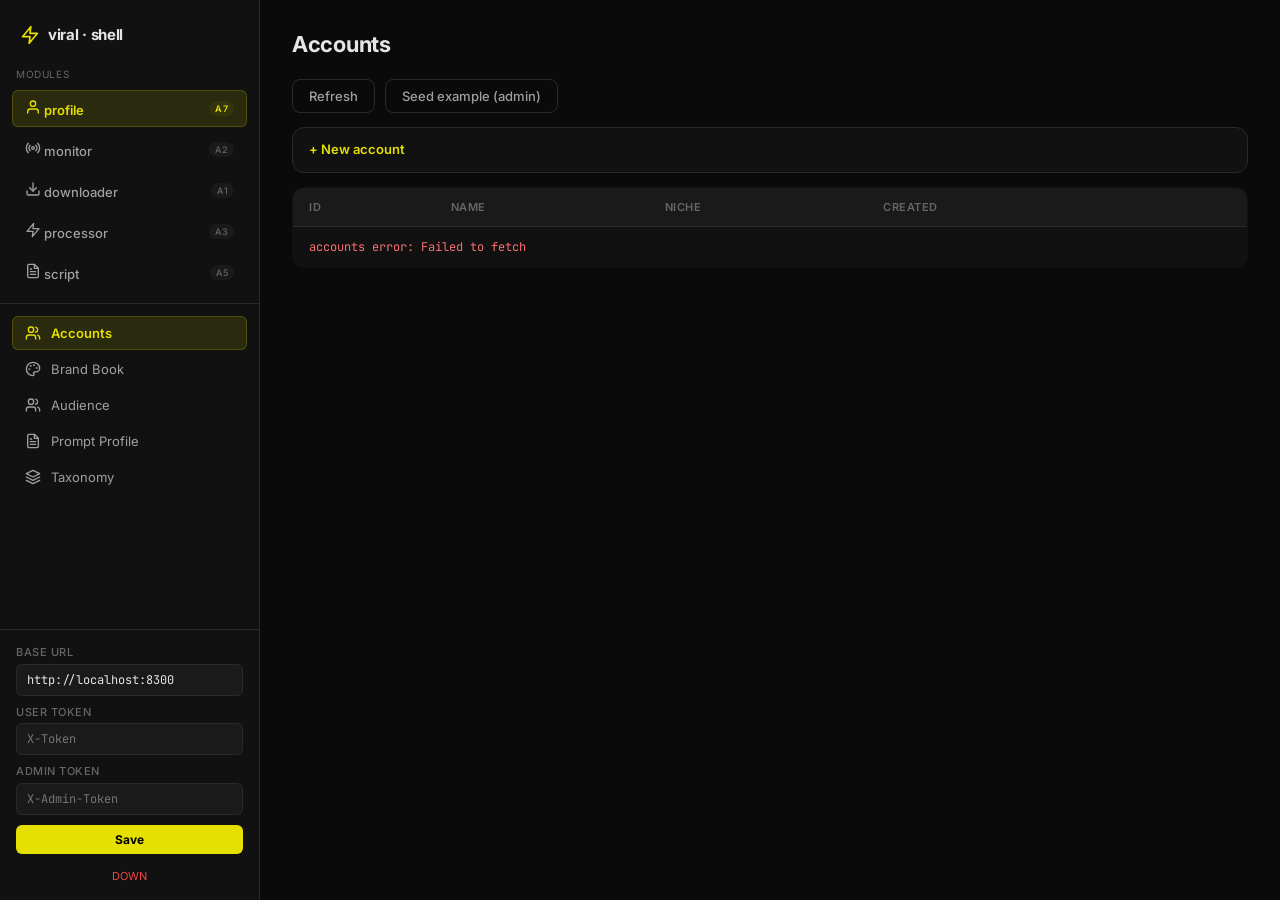
==== Modules/shell/static/index.html @ 406c32b4 "shell (A_shell) + monitor скелет (A2) + CORS для UI - Modules/shell: FastAPI-сервис статики UI (порт" ====
<!DOCTYPE html>
<html lang="ru">
<head>
<meta charset="utf-8">
<meta name="viewport" content="width=device-width, initial-scale=1">
<title>viral · shell</title>
<link rel="preconnect" href="https://fonts.googleapis.com">
<link rel="preconnect" href="https://fonts.gstatic.com" crossorigin>
<link href="https://fonts.googleapis.com/css2?family=Inter:wght@400;500;600;700;800&family=JetBrains+Mono:wght@400;500&display=swap" rel="stylesheet">
<link rel="stylesheet" href="styles.css">
</head>
<body>

<svg width="0" height="0" style="position:absolute">
  <defs>
    <symbol id="i-zap" viewBox="0 0 24 24" fill="none" stroke="currentColor" stroke-width="2" stroke-linecap="round" stroke-linejoin="round"><polygon points="13 2 3 14 12 14 11 22 21 10 12 10 13 2"/></symbol>
    <symbol id="i-folder" viewBox="0 0 24 24" fill="none" stroke="currentColor" stroke-width="2" stroke-linecap="round" stroke-linejoin="round"><path d="M20 20a2 2 0 0 0 2-2V8a2 2 0 0 0-2-2h-7.9a2 2 0 0 1-1.69-.9L9.6 3.9A2 2 0 0 0 7.93 3H4a2 2 0 0 0-2 2v13a2 2 0 0 0 2 2Z"/></symbol>
    <symbol id="i-mic" viewBox="0 0 24 24" fill="none" stroke="currentColor" stroke-width="2" stroke-linecap="round" stroke-linejoin="round"><rect x="9" y="2" width="6" height="13" rx="3"/><path d="M19 10v2a7 7 0 0 1-14 0v-2"/><line x1="12" y1="19" x2="12" y2="22"/></symbol>
    <symbol id="i-images" viewBox="0 0 24 24" fill="none" stroke="currentColor" stroke-width="2" stroke-linecap="round" stroke-linejoin="round"><rect x="2" y="3" width="20" height="14" rx="2"/><circle cx="8" cy="9" r="1.5"/><path d="m2 15 6-6 10 10"/></symbol>
    <symbol id="i-eye" viewBox="0 0 24 24" fill="none" stroke="currentColor" stroke-width="2" stroke-linecap="round" stroke-linejoin="round"><path d="M2 12s3-7 10-7 10 7 10 7-3 7-10 7-10-7-10-7Z"/><circle cx="12" cy="12" r="3"/></symbol>
    <symbol id="i-sparkles" viewBox="0 0 24 24" fill="none" stroke="currentColor" stroke-width="2" stroke-linecap="round" stroke-linejoin="round"><path d="M12 3 14 9l6 2-6 2-2 6-2-6-6-2 6-2 2-6Z"/></symbol>
    <symbol id="i-key" viewBox="0 0 24 24" fill="none" stroke="currentColor" stroke-width="2" stroke-linecap="round" stroke-linejoin="round"><circle cx="7.5" cy="15.5" r="5.5"/><path d="m21 2-9.6 9.6"/><path d="m15.5 7.5 3 3L22 7l-3-3"/></symbol>
    <symbol id="i-activity" viewBox="0 0 24 24" fill="none" stroke="currentColor" stroke-width="2" stroke-linecap="round" stroke-linejoin="round"><polyline points="22 12 18 12 15 21 9 3 6 12 2 12"/></symbol>
    <symbol id="i-list" viewBox="0 0 24 24" fill="none" stroke="currentColor" stroke-width="2" stroke-linecap="round" stroke-linejoin="round"><path d="m3 17 2 2 4-4"/><path d="m3 7 2 2 4-4"/><path d="M13 6h8"/><path d="M13 12h8"/><path d="M13 18h8"/></symbol>
    <symbol id="i-file-text" viewBox="0 0 24 24" fill="none" stroke="currentColor" stroke-width="2" stroke-linecap="round" stroke-linejoin="round"><path d="M14 2H6a2 2 0 0 0-2 2v16a2 2 0 0 0 2 2h12a2 2 0 0 0 2-2V8z"/><polyline points="14 2 14 8 20 8"/><line x1="16" y1="13" x2="8" y2="13"/><line x1="16" y1="17" x2="8" y2="17"/><polyline points="10 9 9 9 8 9"/></symbol>
    <symbol id="i-user" viewBox="0 0 24 24" fill="none" stroke="currentColor" stroke-width="2" stroke-linecap="round" stroke-linejoin="round"><path d="M20 21v-2a4 4 0 0 0-4-4H8a4 4 0 0 0-4 4v2"/><circle cx="12" cy="7" r="4"/></symbol>
    <symbol id="i-palette" viewBox="0 0 24 24" fill="none" stroke="currentColor" stroke-width="2" stroke-linecap="round" stroke-linejoin="round"><circle cx="13.5" cy="6.5" r=".5"/><circle cx="17.5" cy="10.5" r=".5"/><circle cx="8.5" cy="7.5" r=".5"/><circle cx="6.5" cy="12.5" r=".5"/><path d="M12 2C6.5 2 2 6.5 2 12s4.5 10 10 10c.926 0 1.648-.746 1.648-1.688 0-.437-.18-.835-.437-1.125-.29-.289-.438-.652-.438-1.125a1.64 1.64 0 0 1 1.668-1.668h1.996c3.051 0 5.555-2.503 5.555-5.554C21.965 6.012 17.461 2 12 2z"/></symbol>
    <symbol id="i-users" viewBox="0 0 24 24" fill="none" stroke="currentColor" stroke-width="2" stroke-linecap="round" stroke-linejoin="round"><path d="M16 21v-2a4 4 0 0 0-4-4H6a4 4 0 0 0-4 4v2"/><circle cx="9" cy="7" r="4"/><path d="M22 21v-2a4 4 0 0 0-3-3.87"/><path d="M16 3.13a4 4 0 0 1 0 7.75"/></symbol>
    <symbol id="i-git-branch" viewBox="0 0 24 24" fill="none" stroke="currentColor" stroke-width="2" stroke-linecap="round" stroke-linejoin="round"><line x1="6" y1="3" x2="6" y2="15"/><circle cx="18" cy="6" r="3"/><circle cx="6" cy="18" r="3"/><path d="M18 9a9 9 0 0 1-9 9"/></symbol>
    <symbol id="i-layers" viewBox="0 0 24 24" fill="none" stroke="currentColor" stroke-width="2" stroke-linecap="round" stroke-linejoin="round"><polygon points="12 2 2 7 12 12 22 7 12 2"/><polyline points="2 17 12 22 22 17"/><polyline points="2 12 12 17 22 12"/></symbol>
    <symbol id="i-radio" viewBox="0 0 24 24" fill="none" stroke="currentColor" stroke-width="2" stroke-linecap="round" stroke-linejoin="round"><circle cx="12" cy="12" r="2"/><path d="M16.24 7.76a6 6 0 0 1 0 8.49m-8.48-.01a6 6 0 0 1 0-8.49m11.31-2.82a10 10 0 0 1 0 14.14m-14.14 0a10 10 0 0 1 0-14.14"/></symbol>
    <symbol id="i-download" viewBox="0 0 24 24" fill="none" stroke="currentColor" stroke-width="2" stroke-linecap="round" stroke-linejoin="round"><path d="M21 15v4a2 2 0 0 1-2 2H5a2 2 0 0 1-2-2v-4"/><polyline points="7 10 12 15 17 10"/><line x1="12" y1="15" x2="12" y2="3"/></symbol>
  </defs>
</svg>

<div class="app">

<aside class="sidebar">
  <div class="logo">
    <svg class="icon"><use href="#i-zap"/></svg>
    <span>viral · shell</span>
  </div>

  <div class="module-switcher">
    <div class="label">Modules</div>
    <button data-module="profile"><span><svg class="icon"><use href="#i-user"/></svg> profile</span><span class="tag">A7</span></button>
    <button data-module="monitor"><span><svg class="icon"><use href="#i-radio"/></svg> monitor</span><span class="tag">A2</span></button>
    <button data-module="downloader"><span><svg class="icon"><use href="#i-download"/></svg> downloader</span><span class="tag">A1</span></button>
    <button data-module="processor"><span><svg class="icon"><use href="#i-zap"/></svg> processor</span><span class="tag">A3</span></button>
    <button data-module="script"><span><svg class="icon"><use href="#i-file-text"/></svg> script</span><span class="tag">A5</span></button>
  </div>

  <!-- Subtabs: profile -->
  <nav class="subtabs" data-module="profile">
    <button data-tab="accounts" class="active"><svg class="icon"><use href="#i-users"/></svg><span>Accounts</span></button>
    <button data-tab="brand-book"><svg class="icon"><use href="#i-palette"/></svg><span>Brand Book</span></button>
    <button data-tab="audience"><svg class="icon"><use href="#i-users"/></svg><span>Audience</span></button>
    <button data-tab="prompt-profile"><svg class="icon"><use href="#i-file-text"/></svg><span>Prompt Profile</span></button>
    <button data-tab="taxonomy"><svg class="icon"><use href="#i-layers"/></svg><span>Taxonomy</span></button>
  </nav>

  <!-- Subtabs: monitor -->
  <nav class="subtabs" data-module="monitor" style="display:none">
    <button data-tab="status" class="active"><svg class="icon"><use href="#i-radio"/></svg><span>Status</span></button>
  </nav>

  <!-- Subtabs: downloader -->
  <nav class="subtabs" data-module="downloader" style="display:none">
    <button data-tab="status" class="active"><svg class="icon"><use href="#i-download"/></svg><span>Status</span></button>
  </nav>

  <!-- Subtabs: processor -->
  <nav class="subtabs" data-module="processor" style="display:none">
    <button data-tab="files" class="active"><svg class="icon"><use href="#i-folder"/></svg><span>Files</span></button>
    <button data-tab="transcribe"><svg class="icon"><use href="#i-mic"/></svg><span>Transcribe</span></button>
    <button data-tab="frames"><svg class="icon"><use href="#i-images"/></svg><span>Frames</span></button>
    <button data-tab="vision"><svg class="icon"><use href="#i-eye"/></svg><span>Vision</span></button>
    <button data-tab="full"><svg class="icon"><use href="#i-sparkles"/></svg><span>Full</span></button>
    <button data-tab="keys"><svg class="icon"><use href="#i-key"/></svg><span>Keys</span></button>
    <button data-tab="prompts"><svg class="icon"><use href="#i-file-text"/></svg><span>Prompts</span></button>
    <button data-tab="usage"><svg class="icon"><use href="#i-activity"/></svg><span>Usage</span></button>
    <button data-tab="jobs"><svg class="icon"><use href="#i-list"/></svg><span>Jobs</span></button>
  </nav>

  <!-- Subtabs: script -->
  <nav class="subtabs" data-module="script" style="display:none">
    <button data-tab="generate" class="active"><svg class="icon"><use href="#i-sparkles"/></svg><span>Generate</span></button>
    <button data-tab="versions"><svg class="icon"><use href="#i-file-text"/></svg><span>Versions</span></button>
    <button data-tab="tree"><svg class="icon"><use href="#i-git-branch"/></svg><span>Tree</span></button>
    <button data-tab="templates"><svg class="icon"><use href="#i-layers"/></svg><span>Templates</span></button>
    <button data-tab="keys"><svg class="icon"><use href="#i-key"/></svg><span>Keys</span></button>
  </nav>

  <div class="sidebar-bottom">
    <div id="auth-box">
      <label>Base URL <input id="base-url" type="text" placeholder="http://localhost:8300"></label>
      <label id="tok-user-wrap" style="display:none">User token <input id="tok-user" type="password" placeholder="X-Token"></label>
      <label id="tok-admin-wrap" style="display:none">Admin token <input id="tok-admin" type="password" placeholder="X-Admin-Token"></label>
      <label id="tok-worker-wrap" style="display:none">Worker token <input id="tok-worker" type="password" placeholder="X-Worker-Token"></label>
      <button id="auth-save">Save</button>
      <span id="health-status" class="muted">checking...</span>
    </div>
  </div>
</aside>

<main>

<!-- ============ PROFILE MODULE ============ -->
<section class="module" data-module="profile">

  <div id="profile-banner" class="account-banner" style="display:none">
    Active account: <strong id="profile-active-name">—</strong>
    <span class="muted" id="profile-active-id"></span>
  </div>

  <section class="tab active" data-tab="accounts">
    <h2>Accounts</h2>
    <div class="toolbar">
      <button id="profile-accounts-refresh" class="ghost">Refresh</button>
      <button id="profile-seed-btn" class="ghost">Seed example (admin)</button>
    </div>
    <details>
      <summary>+ New account</summary>
      <form id="profile-new-account-form">
        <label>name <input name="name" required></label>
        <label>niche_slug <input name="niche_slug" required placeholder="fitness"></label>
        <button type="submit">Create</button>
      </form>
    </details>
    <table id="profile-accounts-table">
      <thead><tr><th>ID</th><th>Name</th><th>Niche</th><th>Created</th><th></th></tr></thead>
      <tbody></tbody>
    </table>
  </section>

  <section class="tab" data-tab="brand-book">
    <h2>Brand Book</h2>
    <p class="hint" id="brand-book-hint" style="display:none">Select an account first (tab Accounts).</p>
    <form id="profile-brand-form">
      <label>formality <input name="formality" type="range" min="1" max="10" step="1" value="5"><span data-out="formality">5</span></label>
      <label>energy <input name="energy" type="range" min="1" max="10" step="1" value="5"><span data-out="energy">5</span></label>
      <label>humor <input name="humor" type="range" min="1" max="10" step="1" value="5"><span data-out="humor">5</span></label>
      <label>expertise <input name="expertise" type="range" min="1" max="10" step="1" value="5"><span data-out="expertise">5</span></label>
      <label style="flex-basis:100%">forbidden_words (one per line)
        <textarea name="forbidden_words" rows="4" placeholder="word1&#10;word2"></textarea>
      </label>
      <label style="flex-basis:100%">cta (one per line)
        <textarea name="cta" rows="3" placeholder="Подпишись и получи гайд"></textarea>
      </label>
      <label style="flex-basis:100%">extra JSON
        <textarea name="extra" rows="3" placeholder="{}">{}</textarea>
      </label>
      <button type="submit">Save brand book</button>
    </form>
    <pre class="result" id="profile-brand-result"></pre>
  </section>

  <section class="tab" data-tab="audience">
    <h2>Audience</h2>
    <p class="hint" id="audience-hint" style="display:none">Select an account first (tab Accounts).</p>
    <form id="profile-audience-form">
      <label>age_range <input name="age_range" placeholder="25-34"></label>
      <label>gender
        <select name="gender">
          <option value="">—</option>
          <option value="male">male</option>
          <option value="female">female</option>
          <option value="mixed">mixed</option>
        </select>
      </label>
      <label>expertise_level
        <select name="expertise_level">
          <option value="">—</option>
          <option value="beginner">beginner</option>
          <option value="intermediate">intermediate</option>
          <option value="expert">expert</option>
        </select>
      </label>
      <label style="flex-basis:100%">geography
        <input name="geography" placeholder="RU, KZ, BY">
      </label>
      <label style="flex-basis:100%">pain_points (one per line)
        <textarea name="pain_points" rows="3"></textarea>
      </label>
      <label style="flex-basis:100%">desires (one per line)
        <textarea name="desires" rows="3"></textarea>
      </label>
      <label style="flex-basis:100%">extra JSON
        <textarea name="extra" rows="2">{}</textarea>
      </label>
      <button type="submit">Save audience</button>
    </form>
    <pre class="result" id="profile-audience-result"></pre>
  </section>

  <section class="tab" data-tab="prompt-profile">
    <h2>Prompt Profile</h2>
    <p class="hint" id="pp-hint" style="display:none">Select an account first (tab Accounts).</p>
    <div class="toolbar">
      <button id="pp-refresh" class="ghost">Refresh versions</button>
    </div>
    <table id="pp-table">
      <thead><tr><th>Version</th><th>Active</th><th>Created</th><th></th></tr></thead>
      <tbody></tbody>
    </table>

    <details style="margin-top:16px">
      <summary>+ New version</summary>
      <form id="pp-new-form">
        <label>version <input name="version" placeholder="v2" required></label>
        <label style="flex-basis:100%">system_prompt
          <textarea name="system_prompt" rows="6" required></textarea>
        </label>
        <label style="flex-basis:100%">modifiers JSON
          <textarea name="modifiers" rows="3">{}</textarea>
        </label>
        <label style="flex-basis:100%">hard_constraints JSON
          <textarea name="hard_constraints" rows="2">{}</textarea>
        </label>
        <label style="flex-basis:100%">soft_constraints JSON
          <textarea name="soft_constraints" rows="2">{}</textarea>
        </label>
        <button type="submit">Create</button>
      </form>
    </details>

    <dialog id="pp-modal">
      <h3 id="pp-modal-title">Prompt version</h3>
      <pre id="pp-modal-body"></pre>
      <button id="pp-modal-close">Close</button>
    </dialog>
  </section>

  <section class="tab" data-tab="taxonomy">
    <h2>Taxonomy</h2>
    <div class="toolbar">
      <button id="tax-refresh" class="ghost">Refresh</button>
    </div>
    <ul id="tax-tree" class="tree"></ul>
  </section>
</section>

<!-- ============ MONITOR MODULE ============ -->
<section class="module" data-module="monitor" style="display:none">
  <section class="tab active" data-tab="status">
    <div class="placeholder">
      <h2>monitor — not implemented</h2>
      <p>Модуль A2: Source Registry / Crawler Scheduler / Metrics Collector.<br>Бэкенд пока не реализован — кнопка ниже просто пингует <code>/monitor/healthz</code>.</p>
      <button id="monitor-ping">Ping healthz</button>
      <pre id="monitor-result"></pre>
    </div>
  </section>
</section>

<!-- ============ DOWNLOADER MODULE ============ -->
<section class="module" data-module="downloader" style="display:none">
  <section class="tab active" data-tab="status">
    <div class="placeholder">
      <h2>downloader — not implemented</h2>
      <p>Модуль A1: YouTube / Instagram / TikTok / VK ingestion.<br>Бэкенд пока не реализован.</p>
      <button id="downloader-ping">Ping healthz</button>
      <pre id="downloader-result"></pre>
    </div>
  </section>
</section>

<!-- ============ PROCESSOR MODULE ============ -->
<section class="module" data-module="processor" style="display:none">

  <section class="tab active" data-tab="files">
    <h2>Files in downloads/</h2>
    <div class="toolbar">
      <input id="upload-input" type="file">
      <button id="upload-btn">Upload</button>
      <button id="files-refresh" class="ghost">Refresh</button>
    </div>
    <table id="files-table">
      <thead><tr><th>Name</th><th>Size</th><th>Modified</th><th></th></tr></thead>
      <tbody></tbody>
    </table>
    <p class="hint">Клик на строку — подставить file_path во все формы ниже.</p>
  </section>

  <section class="tab" data-tab="transcribe">
    <h2>Transcribe</h2>
    <form id="transcribe-form">
      <label>file_path <input name="file_path" required></label>
      <label>provider
        <select name="provider">
          <option value="">auto</option>
          <option value="assemblyai">assemblyai</option>
          <option value="deepgram">deepgram</option>
          <option value="openai_whisper">openai_whisper</option>
          <option value="groq_whisper">groq_whisper</option>
        </select>
      </label>
      <label>language
        <select name="language">
          <option value="">auto</option>
          <option value="ru">ru</option>
          <option value="en">en</option>
        </select>
      </label>
      <button type="submit">Run</button>
    </form>
    <pre class="result" id="transcribe-result"></pre>
  </section>

  <section class="tab" data-tab="frames">
    <h2>Extract frames</h2>
    <form id="frames-form">
      <label>file_path <input name="file_path" required></label>
      <label>fps <input name="fps" type="number" value="1" step="0.5" min="0.5" max="5"></label>
      <label>diff_threshold <input name="diff_threshold" type="number" value="0.10" step="0.01" min="0" max="1"></label>
      <label>min_frames <input name="min_frames" type="number" value="3" min="1" max="200"></label>
      <label>max_frames <input name="max_frames" type="number" value="40" min="1" max="500"></label>
      <button type="submit">Extract</button>
    </form>
    <div id="frames-stats"></div>
    <div id="frames-gallery" class="gallery"></div>
    <canvas id="diff-chart" width="800" height="120"></canvas>
  </section>

  <section class="tab" data-tab="vision">
    <h2>Vision analyze</h2>
    <form id="vision-form">
      <label>file_path <input name="file_path" required></label>
      <label>provider
        <select name="provider">
          <option value="">auto</option>
          <option value="anthropic_claude">anthropic_claude</option>
          <option value="openai_gpt4o">openai_gpt4o</option>
          <option value="openai_gpt4o_mini">openai_gpt4o_mini</option>
          <option value="google_gemini_pro">google_gemini_pro</option>
          <option value="google_gemini_flash">google_gemini_flash</option>
        </select>
      </label>
      <label>prompt
        <select name="prompt_template">
          <option value="default">default</option>
          <option value="detailed">detailed</option>
          <option value="hooks_focused">hooks_focused</option>
        </select>
      </label>
      <button type="submit">Analyze</button>
    </form>
    <pre class="result" id="vision-result"></pre>
  </section>

  <section class="tab" data-tab="full">
    <h2>Full analysis</h2>
    <form id="full-form">
      <label>file_path <input name="file_path" required></label>
      <label>transcribe_provider
        <select name="transcribe_provider">
          <option value="">auto</option>
          <option value="assemblyai">assemblyai</option>
          <option value="deepgram">deepgram</option>
          <option value="openai_whisper">openai_whisper</option>
          <option value="groq_whisper">groq_whisper</option>
        </select>
      </label>
      <label>vision_provider
        <select name="vision_provider">
          <option value="">auto</option>
          <option value="anthropic_claude">anthropic_claude</option>
          <option value="openai_gpt4o">openai_gpt4o</option>
          <option value="openai_gpt4o_mini">openai_gpt4o_mini</option>
          <option value="google_gemini_pro">google_gemini_pro</option>
          <option value="google_gemini_flash">google_gemini_flash</option>
        </select>
      </label>
      <button type="submit">Run full</button>
    </form>
    <pre class="result" id="full-result"></pre>
  </section>

  <section class="tab" data-tab="keys">
    <h2>API keys</h2>
    <details>
      <summary>+ Add key</summary>
      <form id="add-key-form">
        <label>provider
          <select name="provider" id="add-key-provider"></select>
        </label>
        <label>label <input name="label"></label>
        <label>secret <input name="secret" type="password" required></label>
        <label>priority <input name="priority" type="number" value="100"></label>
        <label>monthly_limit_usd <input name="monthly_limit_usd" type="number" step="0.01"></label>
        <button type="submit">Create</button>
      </form>
    </details>
    <button id="keys-refresh" class="ghost">Refresh</button>
    <table id="keys-table">
      <thead><tr>
        <th>ID</th><th>Provider</th><th>Kind</th><th>Label</th><th>Masked</th>
        <th>Active</th><th>Priority</th><th>Limit</th><th>30d cost</th><th>30d calls</th><th></th>
      </tr></thead>
      <tbody></tbody>
    </table>
  </section>

  <section class="tab" data-tab="prompts">
    <h2>Prompts Registry</h2>
    <p class="hint">Версионированные системные промпты для vision-анализа.</p>
    <div class="toolbar">
      <button id="prompts-refresh" class="ghost">Refresh</button>
      <button id="prompts-new">+ New version</button>
    </div>
    <table id="prompts-table">
      <thead><tr>
        <th>Name</th><th>Version</th><th>Active</th><th>Created</th><th></th>
      </tr></thead>
      <tbody></tbody>
    </table>

    <details id="prompts-editor" style="margin-top:1rem">
      <summary>New prompt version</summary>
      <form id="prompts-form">
        <label>name
          <select name="name">
            <option value="vision_default">vision_default</option>
            <option value="vision_detailed">vision_detailed</option>
            <option value="vision_hooks_focused">vision_hooks_focused</option>
          </select>
        </label>
        <label>version <input name="version" placeholder="v2" required></label>
        <label style="flex-basis:100%">body
          <textarea name="body" rows="10" required style="font-family:JetBrains Mono,monospace;width:100%"></textarea>
        </label>
        <label><input type="checkbox" name="is_active"> activate immediately</label>
        <button type="submit">Create</button>
      </form>
    </details>

    <dialog id="prompt-modal">
      <h3 id="prompt-modal-title">Prompt body</h3>
      <pre id="prompt-modal-body" style="max-height:60vh;overflow:auto"></pre>
      <button id="prompt-modal-close">Close</button>
    </dialog>
  </section>

  <section class="tab" data-tab="usage">
    <h2>Usage</h2>
    <button id="usage-refresh" class="ghost">Refresh</button>
    <div id="usage-total"></div>
    <h3>By provider</h3>
    <table id="usage-providers">
      <thead><tr><th>Provider</th><th>Calls</th><th>Cost $</th><th>Errors</th><th>Avg latency ms</th></tr></thead>
      <tbody></tbody>
    </table>
    <h3>By day</h3>
    <table id="usage-days">
      <thead><tr><th>Day</th><th>Calls</th><th>Cost $</th></tr></thead>
      <tbody></tbody>
    </table>
  </section>

  <section class="tab" data-tab="jobs">
    <h2>Recent jobs</h2>
    <button id="jobs-refresh" class="ghost">Refresh</button>
    <table id="jobs-table">
      <thead><tr><th>ID</th><th>Kind</th><th>Status</th><th>Created</th><th>Finished</th><th></th></tr></thead>
      <tbody></tbody>
    </table>
  </section>

  <dialog id="job-modal">
    <h3>Job detail</h3>
    <pre id="job-modal-body"></pre>
    <div id="job-modal-actions" style="margin-top:1rem;display:flex;gap:.5rem">
      <button id="job-reanalyze-btn" type="button">⟳ Re-analyze</button>
      <button id="job-modal-close" type="button">Close</button>
    </div>
  </dialog>

  <dialog id="reanalyze-modal">
    <h3>Re-analyze job</h3>
    <p class="hint">Новый job на том же файле с применёнными override.</p>
    <form id="reanalyze-form">
      <input type="hidden" name="base_job_id">
      <label>prompt_template
        <select name="prompt_template">
          <option value="">— не менять —</option>
          <option value="default">default</option>
          <option value="detailed">detailed</option>
          <option value="hooks_focused">hooks_focused</option>
        </select>
      </label>
      <label>prompt_version <input name="prompt_version" placeholder="v1 / v2 / ..."></label>
      <label>vision_model
        <select name="vision_model">
          <option value="">— не менять —</option>
          <option value="anthropic_claude">anthropic_claude</option>
          <option value="openai_gpt4o">openai_gpt4o</option>
          <option value="openai_gpt4o_mini">openai_gpt4o_mini</option>
          <option value="google_gemini_pro">google_gemini_pro</option>
          <option value="google_gemini_flash">google_gemini_flash</option>
        </select>
      </label>
      <label>transcription_model
        <select name="transcription_model">
          <option value="">— не менять —</option>
          <option value="assemblyai">assemblyai</option>
          <option value="deepgram">deepgram</option>
          <option value="openai_whisper">openai_whisper</option>
          <option value="groq_whisper">groq_whisper</option>
        </select>
      </label>
      <label>analysis_profile
        <select name="analysis_profile">
          <option value="">— не менять —</option>
          <option value="quick">quick</option>
          <option value="standard">standard</option>
          <option value="deep">deep</option>
        </select>
      </label>
      <div style="flex-basis:100%;display:flex;gap:.5rem;margin-top:.5rem">
        <button type="submit">Start re-analyze</button>
        <button type="button" id="reanalyze-cancel">Cancel</button>
      </div>
    </form>
    <pre id="reanalyze-result" class="result" style="max-height:30vh;overflow:auto"></pre>
  </dialog>
</section>

<!-- ============ SCRIPT MODULE ============ -->
<section class="module" data-module="script" style="display:none">

  <section class="tab active" data-tab="generate">
    <h2>Generate script</h2>
    <form id="script-generate-form">
      <label>template
        <select name="template" id="script-template-select"></select>
      </label>
      <label>template_version <input name="template_version" placeholder="empty=active"></label>
      <label>provider <input name="provider" placeholder="empty=default"></label>
      <label style="flex-basis:100%">params JSON (topic + duration_sec required)
        <textarea name="params" rows="4">{"topic":"Как похудеть к лету","duration_sec":60,"language":"ru","format":"reels"}</textarea>
      </label>
      <label style="flex-basis:100%">profile JSON (optional)
        <textarea name="profile" rows="3">{}</textarea>
      </label>
      <button type="submit">Generate</button>
    </form>
    <pre class="result" id="script-generate-result"></pre>
  </section>

  <section class="tab" data-tab="versions">
    <h2>Version lookup</h2>
    <div class="toolbar">
      <input id="script-version-id" placeholder="version_id" style="min-width:280px">
      <button id="script-version-load" class="ghost">Load</button>
    </div>
    <pre class="result" id="script-version-result"></pre>
    <div id="script-version-actions" style="display:none;margin-top:12px;display:flex;gap:8px;flex-wrap:wrap">
      <button id="script-export-md" class="ghost">Export markdown</button>
      <button id="script-export-json" class="ghost">Export JSON</button>
      <button id="script-fork-btn" class="ghost">Fork</button>
      <button id="script-delete-btn" class="ghost">Delete</button>
    </div>

    <dialog id="script-fork-modal">
      <h3>Fork version</h3>
      <form id="script-fork-form">
        <label style="flex-basis:100%">override JSON
          <textarea name="override" rows="8">{}</textarea>
        </label>
        <div style="flex-basis:100%;display:flex;gap:8px">
          <button type="submit">Fork</button>
          <button type="button" id="script-fork-cancel">Cancel</button>
        </div>
      </form>
    </dialog>
  </section>

  <section class="tab" data-tab="tree">
    <h2>Script tree</h2>
    <div class="toolbar">
      <input id="script-tree-root" placeholder="root_id" style="min-width:280px">
      <button id="script-tree-load" class="ghost">Load tree</button>
    </div>
    <ul id="script-tree" class="tree"></ul>
  </section>

  <section class="tab" data-tab="templates">
    <h2>Templates</h2>
    <div class="toolbar">
      <button id="script-templates-refresh" class="ghost">Refresh</button>
    </div>
    <table id="script-templates-table">
      <thead><tr><th>Name</th><th>Version</th><th>Active</th><th>Created</th><th></th></tr></thead>
      <tbody></tbody>
    </table>

    <details style="margin-top:16px">
      <summary>+ New template version</summary>
      <form id="script-template-form">
        <label>name <input name="name" required></label>
        <label>version <input name="version" required placeholder="v1"></label>
        <label><input type="checkbox" name="is_active"> activate immediately</label>
        <label style="flex-basis:100%">body
          <textarea name="body" rows="10" required></textarea>
        </label>
        <label style="flex-basis:100%">metadata JSON (optional)
          <textarea name="metadata" rows="2">{}</textarea>
        </label>
        <button type="submit">Create</button>
      </form>
    </details>

    <dialog id="script-template-modal">
      <h3 id="script-template-modal-title">Template</h3>
      <pre id="script-template-modal-body"></pre>
      <button id="script-template-modal-close">Close</button>
    </dialog>
  </section>

  <section class="tab" data-tab="keys">
    <h2>API keys (script)</h2>
    <details>
      <summary>+ Add key</summary>
      <form id="script-add-key-form">
        <label>provider
          <select name="provider" id="script-key-provider"></select>
        </label>
        <label>label <input name="label"></label>
        <label>secret <input name="secret" type="password" required></label>
        <label>priority <input name="priority" type="number" value="100"></label>
        <label>monthly_limit_usd <input name="monthly_limit_usd" type="number" step="0.01"></label>
        <button type="submit">Create</button>
      </form>
    </details>
    <button id="script-keys-refresh" class="ghost">Refresh</button>
    <table id="script-keys-table">
      <thead><tr>
        <th>ID</th><th>Provider</th><th>Kind</th><th>Label</th><th>Masked</th>
        <th>Active</th><th>Priority</th><th>30d cost</th><th>30d calls</th><th></th>
      </tr></thead>
      <tbody></tbody>
    </table>
  </section>
</section>

</main>

</div>

<script src="shell.js"></script>
<script src="processor.js"></script>
<script src="profile.js"></script>
<script src="script.js"></script>
<script src="monitor.js"></script>
<script src="downloader.js"></script>
<script>window.SHELL && window.SHELL.boot();</script>
</body>
</html>
---- Modules/shell/static/styles.css ----
:root {
  --bg-primary: #0a0a0a;
  --bg-secondary: #111111;
  --bg-tertiary: #1a1a1a;
  --bg-hover: #222222;
  --text-primary: #e5e5e5;
  --text-secondary: #a0a0a0;
  --text-muted: #666666;
  --accent: #e5e000;
  --accent-hover: #d4cf00;
  --accent-soft: rgba(229, 224, 0, 0.12);
  --accent-softer: rgba(229, 224, 0, 0.06);
  --accent-border: rgba(229, 224, 0, 0.2);
  --border: #2a2a2a;
  --success: #22c55e;
  --error: #ef4444;
  --warning: #f59e0b;
  --font-display: 'Inter', -apple-system, "Segoe UI", Roboto, sans-serif;
  --font-mono: 'JetBrains Mono', ui-monospace, Consolas, monospace;
  --sidebar-width: 260px;
  --radius: 8px;
  --radius-lg: 12px;
}

* { box-sizing: border-box; margin: 0; padding: 0; }

html, body {
  min-height: 100vh;
  background: var(--bg-primary);
  color: var(--text-primary);
  font-family: var(--font-display);
  font-size: 14px;
  line-height: 1.5;
  -webkit-font-smoothing: antialiased;
}

::-webkit-scrollbar { width: 6px; height: 6px; }
::-webkit-scrollbar-track { background: var(--bg-secondary); }
::-webkit-scrollbar-thumb { background: var(--border); border-radius: 3px; }
::-webkit-scrollbar-thumb:hover { background: var(--text-muted); }

.icon { width: 16px; height: 16px; flex-shrink: 0; }

.app { display: flex; min-height: 100vh; }

/* ---------- Sidebar ---------- */
.sidebar {
  width: var(--sidebar-width);
  min-width: var(--sidebar-width);
  background: var(--bg-secondary);
  border-right: 1px solid var(--border);
  display: flex;
  flex-direction: column;
  padding: 24px 0 16px;
  position: sticky;
  top: 0;
  height: 100vh;
  overflow-y: auto;
}

.logo {
  display: flex;
  align-items: center;
  gap: 8px;
  padding: 0 20px 20px;
  color: var(--text-primary);
  font-size: 15px;
  font-weight: 700;
  letter-spacing: -0.3px;
}
.logo .icon { color: var(--accent); width: 20px; height: 20px; }

/* ---------- Module switcher (top-level) ---------- */
.module-switcher {
  display: flex;
  flex-direction: column;
  gap: 4px;
  padding: 0 12px 12px;
  border-bottom: 1px solid var(--border);
  margin-bottom: 12px;
}
.module-switcher .label {
  font-size: 10px;
  color: var(--text-muted);
  text-transform: uppercase;
  letter-spacing: 0.6px;
  padding: 0 4px 4px;
}
.module-switcher button {
  display: flex;
  align-items: center;
  justify-content: space-between;
  gap: 8px;
  padding: 8px 12px;
  border-radius: 6px;
  border: 1px solid transparent;
  background: transparent;
  color: var(--text-secondary);
  font-size: 13px;
  font-weight: 500;
  font-family: inherit;
  cursor: pointer;
  transition: all 0.15s;
  text-align: left;
}
.module-switcher button:hover {
  background: var(--bg-tertiary);
  color: var(--text-primary);
}
.module-switcher button.active {
  background: var(--accent-soft);
  color: var(--accent);
  font-weight: 600;
  border-color: var(--accent-border);
}
.module-switcher button .tag {
  font-size: 9px;
  color: var(--text-muted);
  background: var(--bg-tertiary);
  padding: 2px 6px;
  border-radius: 999px;
  letter-spacing: 0.5px;
}
.module-switcher button.active .tag {
  color: var(--accent);
  background: var(--accent-softer);
}

/* ---------- Subtabs (per module) ---------- */
nav.subtabs {
  flex: 1;
  display: flex;
  flex-direction: column;
  gap: 2px;
  padding: 0 12px;
}
nav.subtabs button {
  display: flex;
  align-items: center;
  gap: 10px;
  padding: 8px 12px;
  border-radius: 6px;
  border: 1px solid transparent;
  background: transparent;
  color: var(--text-secondary);
  font-size: 13px;
  font-weight: 400;
  font-family: inherit;
  cursor: pointer;
  transition: all 0.15s;
  text-align: left;
}
nav.subtabs button:hover {
  background: var(--bg-tertiary);
  color: var(--text-primary);
}
nav.subtabs button.active {
  background: var(--accent-soft);
  color: var(--accent);
  font-weight: 600;
  border-color: var(--accent-border);
}

.sidebar-bottom {
  padding: 14px 16px 0;
  border-top: 1px solid var(--border);
  margin-top: 12px;
}

/* ---------- Auth box ---------- */
#auth-box {
  display: flex;
  flex-direction: column;
  gap: 8px;
  font-size: 11px;
}
#auth-box label {
  display: flex;
  flex-direction: column;
  gap: 3px;
  color: var(--text-muted);
  text-transform: uppercase;
  letter-spacing: 0.5px;
  font-weight: 500;
}
#auth-box input {
  background: var(--bg-tertiary);
  color: var(--text-primary);
  border: 1px solid var(--border);
  border-radius: 6px;
  padding: 7px 10px;
  font-size: 12px;
  font-family: var(--font-mono);
  outline: none;
  transition: border-color 0.15s;
}
#auth-box input:focus { border-color: var(--accent-border); }
#auth-box button {
  margin-top: 2px;
  background: var(--accent);
  color: #000;
  border: none;
  border-radius: 6px;
  padding: 7px 12px;
  font-size: 12px;
  font-weight: 700;
  cursor: pointer;
  font-family: inherit;
  transition: background 0.15s;
}
#auth-box button:hover { background: var(--accent-hover); }
#health-status {
  text-align: center;
  font-size: 11px;
  padding-top: 6px;
  color: var(--text-muted);
}
#health-status.ok { color: var(--success); }
#health-status.err { color: var(--error); }

/* ---------- Main ---------- */
main {
  flex: 1;
  min-width: 0;
  padding: 28px 32px;
  max-width: 1400px;
}

.module { display: none; }
.module.active { display: block; }

.tab { display: none; }
.tab.active { display: block; }

h2 {
  font-size: 22px;
  font-weight: 700;
  letter-spacing: -0.3px;
  margin-bottom: 18px;
  color: var(--text-primary);
}
h3 {
  font-size: 14px;
  font-weight: 600;
  color: var(--text-secondary);
  margin: 20px 0 10px;
  text-transform: uppercase;
  letter-spacing: 0.6px;
}

/* Active account banner (profile module) */
.account-banner {
  background: var(--accent-softer);
  border: 1px solid var(--accent-border);
  border-radius: var(--radius);
  padding: 10px 14px;
  margin-bottom: 16px;
  font-size: 12px;
  color: var(--text-secondary);
  font-family: var(--font-mono);
}
.account-banner strong { color: var(--accent); }

/* ---------- Forms ---------- */
form {
  display: flex;
  flex-wrap: wrap;
  gap: 12px 16px;
  align-items: flex-end;
  background: var(--bg-secondary);
  padding: 18px;
  border: 1px solid var(--border);
  border-radius: var(--radius-lg);
  margin-bottom: 16px;
}
form label {
  display: flex;
  flex-direction: column;
  gap: 4px;
  font-size: 11px;
  color: var(--text-muted);
  text-transform: uppercase;
  letter-spacing: 0.5px;
  font-weight: 500;
}
form input, form select, form textarea {
  background: var(--bg-tertiary);
  color: var(--text-primary);
  border: 1px solid var(--border);
  border-radius: 6px;
  padding: 8px 12px;
  font-size: 13px;
  font-family: var(--font-mono);
  min-width: 180px;
  outline: none;
  transition: border-color 0.15s;
}
form input:focus, form select:focus, form textarea:focus { border-color: var(--accent-border); }
form select { font-family: var(--font-display); }
form textarea { resize: vertical; min-height: 80px; }

form input[type="range"] {
  min-width: 140px;
  padding: 0;
}

button { font-family: inherit; }

form button[type="submit"],
.toolbar > button:not(.ghost) {
  background: var(--accent);
  color: #000;
  border: none;
  padding: 9px 18px;
  font-size: 13px;
  font-weight: 700;
  cursor: pointer;
  border-radius: 8px;
  transition: background 0.15s;
}
form button[type="submit"]:hover,
.toolbar > button:not(.ghost):hover { background: var(--accent-hover); }

button.ghost {
  background: transparent;
  color: var(--text-secondary);
  border: 1px solid var(--border);
  padding: 8px 16px;
  font-size: 13px;
  font-weight: 500;
  cursor: pointer;
  border-radius: 8px;
  transition: all 0.15s;
}
button.ghost:hover {
  background: var(--bg-tertiary);
  color: var(--text-primary);
  border-color: var(--text-muted);
}

.toolbar {
  display: flex;
  gap: 10px;
  margin-bottom: 14px;
  align-items: center;
  flex-wrap: wrap;
}
.toolbar input[type="file"] {
  background: var(--bg-secondary);
  color: var(--text-secondary);
  border: 1px solid var(--border);
  border-radius: 8px;
  padding: 7px 10px;
  font-size: 12px;
  font-family: inherit;
}
.toolbar input[type="file"]::file-selector-button {
  background: var(--bg-tertiary);
  color: var(--text-primary);
  border: 1px solid var(--border);
  border-radius: 6px;
  padding: 4px 10px;
  margin-right: 10px;
  cursor: pointer;
  font-size: 12px;
  font-family: inherit;
}

/* ---------- Tables ---------- */
table {
  width: 100%;
  border-collapse: collapse;
  background: var(--bg-secondary);
  border: 1px solid var(--border);
  border-radius: var(--radius-lg);
  overflow: hidden;
  margin-top: 4px;
}
th, td {
  text-align: left;
  padding: 11px 16px;
  border-bottom: 1px solid var(--border);
  font-size: 13px;
}
th {
  background: var(--bg-tertiary);
  color: var(--text-muted);
  font-weight: 600;
  text-transform: uppercase;
  font-size: 11px;
  letter-spacing: 0.5px;
}
tbody tr { transition: background 0.1s; }
tbody tr:last-child td { border-bottom: none; }
tr.clickable { cursor: pointer; }
tr.clickable:hover { background: var(--bg-hover); }
td { color: var(--text-primary); font-family: var(--font-mono); font-size: 12.5px; }

td button, td input[type="checkbox"], td input[type="number"] {
  font-family: inherit;
}
td button {
  background: var(--bg-tertiary);
  color: var(--text-secondary);
  border: 1px solid var(--border);
  border-radius: 6px;
  padding: 4px 10px;
  font-size: 11px;
  cursor: pointer;
  transition: all 0.15s;
  margin-right: 4px;
}
td button:hover {
  background: var(--bg-hover);
  color: var(--text-primary);
  border-color: var(--text-muted);
}
td input[type="number"] {
  background: var(--bg-tertiary);
  color: var(--text-primary);
  border: 1px solid var(--border);
  border-radius: 4px;
  padding: 3px 6px;
  font-size: 11px;
  width: 60px;
  font-family: var(--font-mono);
}

/* ---------- Result / code blocks ---------- */
pre.result {
  background: var(--bg-secondary);
  border: 1px solid var(--border);
  padding: 16px;
  border-radius: var(--radius-lg);
  white-space: pre-wrap;
  word-break: break-word;
  max-height: 600px;
  overflow: auto;
  font-size: 12px;
  line-height: 1.55;
  font-family: var(--font-mono);
  color: var(--text-primary);
  margin-top: 12px;
}

/* ---------- Gallery ---------- */
.gallery {
  display: grid;
  grid-template-columns: repeat(auto-fill, minmax(180px, 1fr));
  gap: 10px;
  margin: 14px 0;
}
.gallery figure {
  margin: 0;
  background: var(--bg-secondary);
  border: 1px solid var(--border);
  padding: 6px;
  border-radius: var(--radius);
  overflow: hidden;
}
.gallery img { width: 100%; display: block; border-radius: 4px; }
.gallery figcaption {
  font-size: 11px;
  color: var(--text-muted);
  padding: 6px 4px 2px;
  font-family: var(--font-mono);
}

#frames-stats {
  background: var(--bg-secondary);
  padding: 12px 16px;
  border: 1px solid var(--border);
  border-radius: var(--radius-lg);
  margin-top: 10px;
  font-size: 12px;
  color: var(--text-secondary);
  font-family: var(--font-mono);
}
#diff-chart {
  display: block;
  background: var(--bg-secondary);
  border: 1px solid var(--border);
  border-radius: var(--radius-lg);
  margin-top: 14px;
  max-width: 100%;
  padding: 8px;
}

#usage-total {
  background: var(--bg-secondary);
  border: 1px solid var(--border);
  border-radius: var(--radius-lg);
  padding: 14px 18px;
  margin: 10px 0 4px;
  font-family: var(--font-mono);
  font-size: 13px;
  color: var(--text-primary);
}

.hint {
  color: var(--text-muted);
  font-size: 12px;
  margin-top: 10px;
}
.muted { color: var(--text-muted); font-size: 12px; }

.badge {
  font-size: 10px;
  background: var(--accent);
  color: #000;
  padding: 2px 7px;
  border-radius: 999px;
  vertical-align: middle;
  font-weight: 700;
  text-transform: uppercase;
  letter-spacing: 0.4px;
}

/* ---------- Details ---------- */
details {
  background: var(--bg-secondary);
  border: 1px solid var(--border);
  border-radius: var(--radius-lg);
  margin-bottom: 14px;
  overflow: hidden;
}
details summary {
  cursor: pointer;
  padding: 12px 16px;
  color: var(--accent);
  font-weight: 600;
  font-size: 13px;
  list-style: none;
}
details summary::-webkit-details-marker { display: none; }
details[open] summary { border-bottom: 1px solid var(--border); }
details form { margin: 0; border: none; border-radius: 0; }

/* ---------- Dialog ---------- */
dialog {
  background: var(--bg-secondary);
  color: var(--text-primary);
  border: 1px solid var(--border);
  border-radius: var(--radius-lg);
  padding: 22px;
  max-width: 80vw;
  max-height: 80vh;
  box-shadow: 0 20px 60px rgba(0, 0, 0, 0.6);
}
dialog::backdrop { background: rgba(0, 0, 0, 0.7); }
dialog h3 {
  margin: 0 0 14px;
  text-transform: none;
  letter-spacing: normal;
  color: var(--text-primary);
  font-size: 16px;
}
dialog pre {
  max-height: 60vh;
  overflow: auto;
  background: var(--bg-primary);
  border: 1px solid var(--border);
  border-radius: 8px;
  padding: 14px;
  font-family: var(--font-mono);
  font-size: 12px;
  color: var(--text-primary);
  margin-bottom: 14px;
}
dialog button {
  background: var(--accent);
  color: #000;
  border: none;
  border-radius: 8px;
  padding: 8px 16px;
  font-size: 13px;
  font-weight: 700;
  cursor: pointer;
}

/* ---------- Placeholder (monitor/downloader) ---------- */
.placeholder {
  background: var(--bg-secondary);
  border: 1px dashed var(--border);
  border-radius: var(--radius-lg);
  padding: 36px 28px;
  text-align: center;
}
.placeholder h2 { margin-bottom: 6px; }
.placeholder p { color: var(--text-secondary); margin-bottom: 20px; }
.placeholder button {
  background: var(--accent);
  color: #000;
  border: none;
  padding: 9px 20px;
  border-radius: 8px;
  font-size: 13px;
  font-weight: 700;
  cursor: pointer;
}
.placeholder pre {
  margin-top: 18px;
  text-align: left;
  background: var(--bg-primary);
  border: 1px solid var(--border);
  border-radius: 8px;
  padding: 14px;
  font-family: var(--font-mono);
  font-size: 12px;
  white-space: pre-wrap;
  max-height: 300px;
  overflow: auto;
}

/* ---------- Tree (taxonomy / script tree) ---------- */
.tree { list-style: none; padding-left: 0; font-family: var(--font-mono); font-size: 12.5px; }
.tree ul { list-style: none; padding-left: 20px; border-left: 1px dashed var(--border); margin-left: 6px; }
.tree li { padding: 3px 0; }
.tree .node {
  display: inline-flex;
  align-items: center;
  gap: 6px;
  padding: 3px 8px;
  border-radius: 4px;
  cursor: pointer;
  color: var(--text-primary);
}
.tree .node:hover { background: var(--bg-hover); color: var(--accent); }
.tree .node.expand::before { content: "▸"; color: var(--text-muted); font-size: 10px; }
.tree .node.expanded::before { content: "▾"; color: var(--accent); font-size: 10px; }
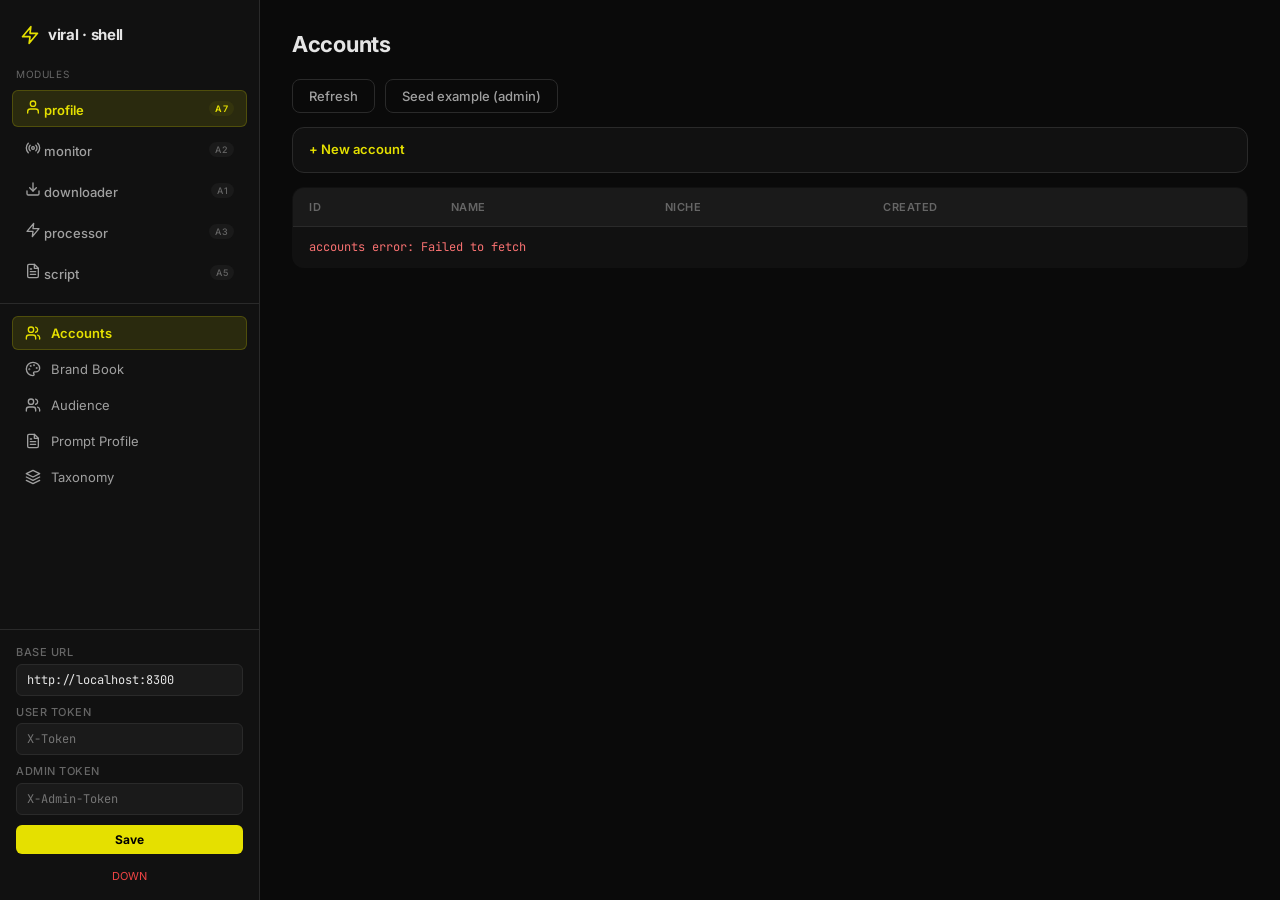
==== commit 621409ea: "shell: gateway /api/<module>/* + VIRA Dashboard consumer UI (/app/) Shell теперь двойной: - /     → " ====
--- a/Modules/shell/static/index.html
+++ b/Modules/shell/static/index.html
@@ -61,7 +61,11 @@
 
   <!-- Subtabs: monitor -->
   <nav class="subtabs" data-module="monitor" style="display:none">
-    <button data-tab="status" class="active"><svg class="icon"><use href="#i-radio"/></svg><span>Status</span></button>
+    <button data-tab="sources" class="active"><svg class="icon"><use href="#i-layers"/></svg><span>Sources</span></button>
+    <button data-tab="videos"><svg class="icon"><use href="#i-images"/></svg><span>Videos</span></button>
+    <button data-tab="trending"><svg class="icon"><use href="#i-sparkles"/></svg><span>Trending</span></button>
+    <button data-tab="crawl-log"><svg class="icon"><use href="#i-list"/></svg><span>Crawl log</span></button>
+    <button data-tab="settings"><svg class="icon"><use href="#i-radio"/></svg><span>Settings</span></button>
   </nav>
 
   <!-- Subtabs: downloader -->
@@ -242,13 +246,137 @@
 
 <!-- ============ MONITOR MODULE ============ -->
 <section class="module" data-module="monitor" style="display:none">
-  <section class="tab active" data-tab="status">
-    <div class="placeholder">
-      <h2>monitor — not implemented</h2>
-      <p>Модуль A2: Source Registry / Crawler Scheduler / Metrics Collector.<br>Бэкенд пока не реализован — кнопка ниже просто пингует <code>/monitor/healthz</code>.</p>
-      <button id="monitor-ping">Ping healthz</button>
-      <pre id="monitor-result"></pre>
-    </div>
+
+  <div id="monitor-banner" class="account-banner" style="display:none">
+    Active account: <strong id="monitor-active-name">—</strong>
+    <span class="muted" id="monitor-active-id"></span>
+  </div>
+
+  <section class="tab active" data-tab="sources">
+    <h2>Sources</h2>
+    <p class="hint" id="monitor-sources-hint" style="display:none">Введите <code>account_id</code> ниже — источники фильтруются по нему. Аккаунты берутся из модуля <em>profile</em>.</p>
+    <div class="toolbar">
+      <label>account_id <input id="monitor-account-id" type="text" placeholder="uuid из profile"></label>
+      <button id="monitor-account-save" class="ghost">Use this account</button>
+      <button id="monitor-sources-refresh" class="ghost">Refresh</button>
+    </div>
+    <details>
+      <summary>+ New source</summary>
+      <form id="monitor-new-source-form">
+        <label>platform
+          <select name="platform">
+            <option value="youtube">youtube</option>
+            <option value="instagram">instagram</option>
+            <option value="tiktok">tiktok</option>
+          </select>
+        </label>
+        <label style="flex-basis:100%">channel_url
+          <input name="channel_url" required placeholder="https://www.youtube.com/@handle">
+        </label>
+        <label>niche_slug <input name="niche_slug" placeholder="fitness"></label>
+        <label>priority <input name="priority" type="number" min="1" max="10" value="5"></label>
+        <label>interval_min <input name="interval_min" type="number" min="5" value="60"></label>
+        <label style="flex-basis:100%">tags (comma-separated)
+          <input name="tags" placeholder="tag1, tag2">
+        </label>
+        <button type="submit">Create</button>
+      </form>
+    </details>
+    <table id="monitor-sources-table">
+      <thead><tr><th>Channel</th><th>Platform</th><th>Interval</th><th>Active</th><th>Last crawl</th><th></th></tr></thead>
+      <tbody></tbody>
+    </table>
+    <pre class="result" id="monitor-sources-result"></pre>
+  </section>
+
+  <section class="tab" data-tab="videos">
+    <h2>Videos</h2>
+    <div class="toolbar">
+      <label>source_id <input id="monitor-videos-source-id" type="text" placeholder="source uuid"></label>
+      <label>limit <input id="monitor-videos-limit" type="number" min="1" max="500" value="50"></label>
+      <button id="monitor-videos-refresh" class="ghost">Load</button>
+    </div>
+    <table id="monitor-videos-table">
+      <thead><tr><th>Title</th><th>Published</th><th>Duration</th><th>External</th><th></th></tr></thead>
+      <tbody></tbody>
+    </table>
+    <dialog id="monitor-video-modal">
+      <h3 id="monitor-video-modal-title">Video</h3>
+      <pre id="monitor-video-modal-body"></pre>
+      <button id="monitor-video-modal-close">Close</button>
+    </dialog>
+  </section>
+
+  <section class="tab" data-tab="trending">
+    <h2>Trending</h2>
+    <p class="hint" id="monitor-trending-hint" style="display:none">Введите account_id на вкладке Sources.</p>
+    <div class="toolbar">
+      <button id="monitor-trending-refresh" class="ghost">Refresh</button>
+      <label>limit <input id="monitor-trending-limit" type="number" min="1" max="100" value="20"></label>
+    </div>
+    <table id="monitor-trending-table">
+      <thead><tr><th>Title</th><th>Channel</th><th>Views</th><th>Z-score</th><th>Growth</th><th>Trending</th><th>Computed</th></tr></thead>
+      <tbody></tbody>
+    </table>
+  </section>
+
+  <section class="tab" data-tab="crawl-log">
+    <h2>Crawl log</h2>
+    <div class="toolbar">
+      <label>source_id (optional) <input id="monitor-log-source-id" type="text" placeholder="leave empty for all"></label>
+      <label>limit <input id="monitor-log-limit" type="number" min="1" max="500" value="50"></label>
+      <button id="monitor-log-refresh" class="ghost">Refresh</button>
+    </div>
+    <table id="monitor-log-table">
+      <thead><tr><th>Started</th><th>Finished</th><th>Status</th><th>New</th><th>Upd</th><th>Error</th></tr></thead>
+      <tbody></tbody>
+    </table>
+  </section>
+
+  <section class="tab" data-tab="settings">
+    <h2>Settings / Admin</h2>
+    <div class="toolbar">
+      <button id="monitor-admin-refresh" class="ghost">Refresh</button>
+      <button id="monitor-yt-test">Test YouTube resolve</button>
+      <button id="monitor-scheduler-reload">Reload scheduler</button>
+    </div>
+
+    <h3>Plan / tariff limits</h3>
+    <p class="hint">Сейчас — ручной self-план. Позже эти поля переедут в админскую панель тарифов (Free / Starter / Scale).</p>
+    <form id="monitor-plan-form">
+      <label>plan_name
+        <select name="plan_name">
+          <option value="free">free</option>
+          <option value="self" selected>self</option>
+          <option value="starter">starter</option>
+          <option value="scale">scale</option>
+          <option value="custom">custom</option>
+        </select>
+      </label>
+      <label>max sources total
+        <input name="max_sources_total" type="number" min="1" max="100000" value="50">
+      </label>
+      <label>min interval (min)
+        <input name="min_interval_min" type="number" min="5" max="1440" value="360">
+      </label>
+      <label>max results per crawl
+        <input name="max_results_limit" type="number" min="1" max="500" value="5">
+      </label>
+      <label>crawl anchor UTC (HH:MM)
+        <input name="crawl_anchor_utc" type="text" pattern="\d{2}:\d{2}" value="00:00" placeholder="00:00">
+      </label>
+      <button type="submit">Save plan</button>
+    </form>
+    <pre class="result" id="monitor-plan-result"></pre>
+
+    <h3>Platforms</h3>
+    <pre class="result" id="monitor-platforms-result"></pre>
+    <h3>YouTube quota</h3>
+    <pre class="result" id="monitor-quota-result"></pre>
+    <h3>Apify usage (today)</h3>
+    <pre class="result" id="monitor-apify-result"></pre>
+    <h3>Scheduler</h3>
+    <pre class="result" id="monitor-scheduler-result"></pre>
   </section>
 </section>
 
